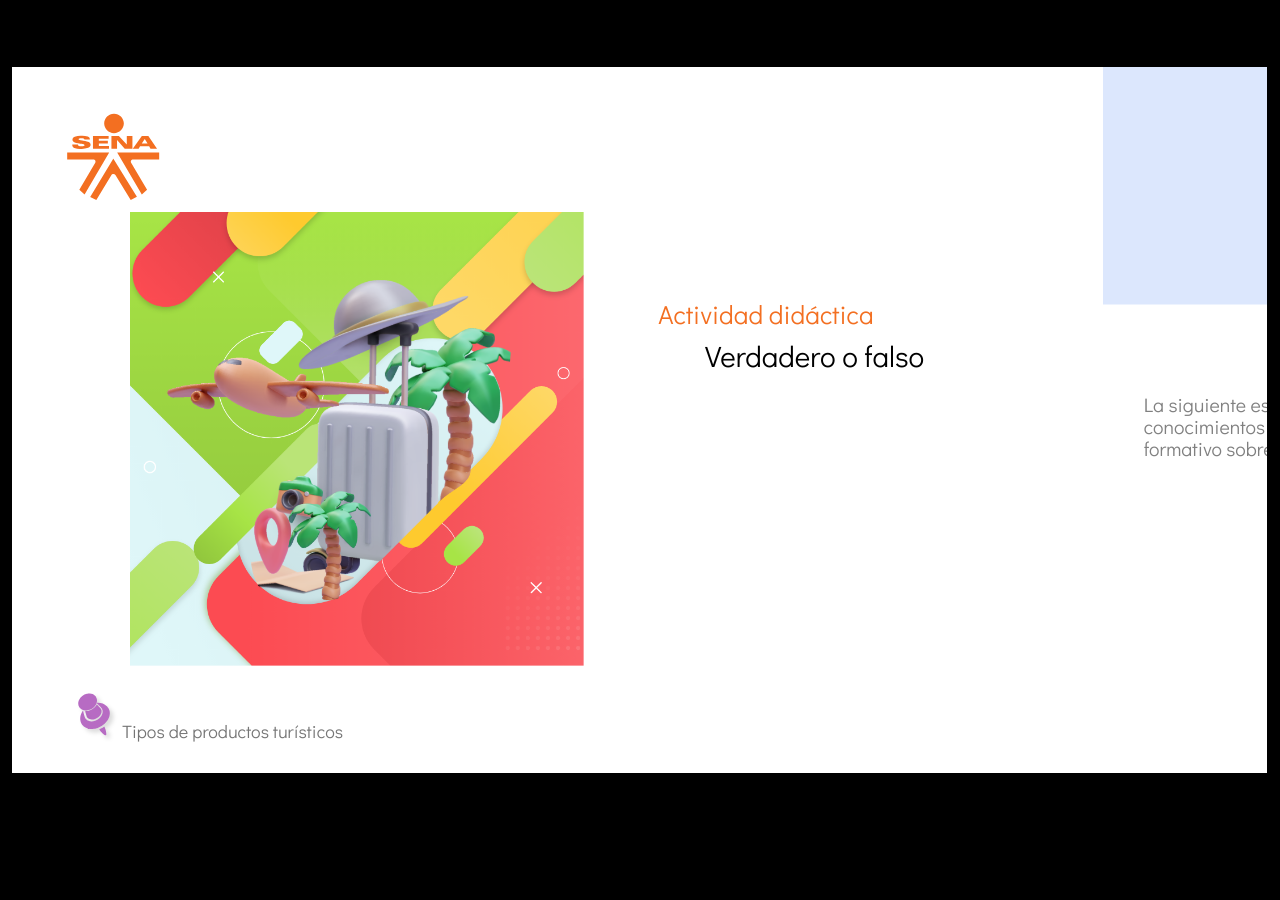
==== actividades/index.html @ f82d2ba2 "new dist" ====
﻿<!doctype html>
<html lang="es">
<head>
  <meta charset="utf-8">
  <!-- Creado con Storyline 360 - http://www.articulate.com  -->
  <!-- version: 3.68.28887.0 -->
  <title>CF 9- 124103Actividad_did&#225;cticacf0f-v</title>
  <meta http-equiv="x-ua-compatible" content="IE=edge"/>
  <meta name="viewport" content="width=device-width,initial-scale=1,user-scalable=no,shrink-to-fit=no,minimal-ui"/>
  <meta name="apple-mobile-web-app-capable" content="yes"/>
  <style>
    html, body { height: 100%; padding: 0; margin: 0 }
    #app { height: 100%; width: 100%; }
  </style>

  <script>
    window.DS = {};
    window.globals = {
      DATA_PATH_BASE: '',
      HAS_FRAME: true,
      HAS_SLIDE: true,

      lmsPresent: false,
      tinCanPresent: false,
      cmi5Present: false,
      aoSupport: false,
      scale: 'show all',
      captureRc: false,
      browserSize: 'optimal',
      bgColor: '#000000',
      features: 'AccessibleVideo,FullScreenToggle,InsertSvgPicture,LayerPresentAsDialog,MultipleQuizTracking,QuestionCorrectVariable,UpdatedThemeEditor',
      themeName: 'classic',
      preloaderColor: '#FFFFFF',
      suppressAnalytics: false,
      productChannel: 'stable',
      publishSource: 'storyline',
      aid: 'aid|4e7b806c-d595-4a58-ba69-3a0a437a7a04',
      cid: '960eca5b-e5ec-45e3-bd1f-c6a4bf9b0b20',
      playerVersion: '3.68.28887.0',
      publishTimestamp: '2022-11-04T20:38:39.5201446Z',
      maxIosVideoElements: 10,
      connectionSettings: { },

      
      parseParams: function(qs) {
        if (window.globals.parsedParams != null) {
          return window.globals.parsedParams;
        }
        qs = (qs || window.location.search.substr(1)).split('+').join(' ');
        var params = {},
            tokens,
            re = /[?&]?([^=]+)=([^&]*)/g;

        while (tokens = re.exec(qs)) {
          params[decodeURIComponent(tokens[1]).trim()] =
            decodeURIComponent(tokens[2]).trim();
        }
        window.globals.parsedParams = params;
        return params;
      }

    };
  </script>
  <script>
    var isIe11 = ('ActiveXObject' in window || window.MSBlobBuilder != null)
      && window.msCrypto != null && !window.ActiveXObject;
    if (isIe11) {
      window.globals.unsupportedBrowser = true;
      document.write(atob('[base64]'));
    }
  </script>
  
  <script>window.THREE = { };</script>
  
</head>
<body style="background: #000000" class="cs-HTML theme-classic">
  <!-- 360 -->
  <script>!function(e){var i=/iPhone/i,o=/iPod/i,n=/iPad/i,t=/(?=.*\bAndroid\b)(?=.*\bMobile\b)/i,d=/Android/i,s=/(?=.*\bAndroid\b)(?=.*\bSD4930UR\b)/i,b=/(?=.*\bAndroid\b)(?=.*\b(?:KFOT|KFTT|KFJWI|KFJWA|KFSOWI|KFTHWI|KFTHWA|KFAPWI|KFAPWA|KFARWI|KFASWI|KFSAWI|KFSAWA)\b)/i,r=/IEMobile/i,h=/(?=.*\bWindows\b)(?=.*\bARM\b)/i,a=/BlackBerry/i,l=/BB10/i,p=/Opera Mini/i,f=/(CriOS|Chrome)(?=.*\bMobile\b)/i,u=/(?=.*\bFirefox\b)(?=.*\bMobile\b)/i,c=new RegExp("(?:Nexus 7|BNTV250|Kindle Fire|Silk|GT-P1000)","i"),w=function(e,i){return e.test(i)},A=function(e){var A=e||navigator.userAgent,v=A.split("[FBAN");if(void 0!==v[1]&&(A=v[0]),this.apple={phone:w(i,A),ipod:w(o,A),tablet:!w(i,A)&&w(n,A),device:w(i,A)||w(o,A)||w(n,A)},this.amazon={phone:w(s,A),tablet:!w(s,A)&&w(b,A),device:w(s,A)||w(b,A)},this.android={phone:w(s,A)||w(t,A),tablet:!w(s,A)&&!w(t,A)&&(w(b,A)||w(d,A)),device:w(s,A)||w(b,A)||w(t,A)||w(d,A)},this.windows={phone:w(r,A),tablet:w(h,A),device:w(r,A)||w(h,A)},this.other={blackberry:w(a,A),blackberry10:w(l,A),opera:w(p,A),firefox:w(u,A),chrome:w(f,A),device:w(a,A)||w(l,A)||w(p,A)||w(u,A)||w(f,A)},this.seven_inch=w(c,A),this.any=this.apple.device||this.android.device||this.windows.device||this.other.device||this.seven_inch,this.phone=this.apple.phone||this.android.phone||this.windows.phone,this.tablet=this.apple.tablet||this.android.tablet||this.windows.tablet,"undefined"==typeof window)return this},v=function(){var e=new A;return e.Class=A,e};"undefined"!=typeof module&&module.exports&&"undefined"==typeof window?module.exports=A:"undefined"!=typeof module&&module.exports&&"undefined"!=typeof window?module.exports=v():"function"==typeof define&&define.amd?define("isMobile",[],e.isMobile=v()):e.isMobile=v()}(this);
    window.isMobile.apple.tablet = window.isMobile.apple.tablet ||
      (navigator.platform === 'MacIntel' && navigator.maxTouchPoints > 1);
    window.isMobile.apple.device = window.isMobile.apple.device || window.isMobile.apple.tablet;
    window.isMobile.tablet = window.isMobile.tablet || window.isMobile.apple.tablet;
    window.isMobile.any = window.isMobile.any || window.isMobile.apple.tablet;
  </script>

  <div id="focus-sink" tabindex="-1"></div>

  <div id="preso"></div>
  <script>
    (function() {

      var classTypes = [ 'desktop', 'mobile', 'phone', 'tablet' ];

      var addDeviceClasses = function(prefix, testObj) {
        var curr, i;
        for (i = 0; i < classTypes.length; i++) {
          curr = classTypes[i];
          if (testObj[curr]) {
            document.body.classList.add(prefix + curr);
          }
        }
      };

      var params = window.globals.parseParams(),
          isDevicePreview = params.devicepreview === '1',
          isPhoneOverride = params.deviceType === 'phone' || (isDevicePreview && params.phone == '1'),
          isTabletOverride = (params.deviceType === 'tablet' || isDevicePreview) && !isPhoneOverride,
          isMobileOverride = isPhoneOverride || isTabletOverride;

      var deviceView = {
        desktop: !window.isMobile.any && !isMobileOverride,
        mobile: window.isMobile.any || isMobileOverride,
        phone: isPhoneOverride || (window.isMobile.phone && !isTabletOverride),
        tablet: isTabletOverride || window.isMobile.tablet
      };

      window.globals.deviceView = deviceView;
      window.isMobile.desktop = !window.isMobile.any;
      window.isMobile.mobile = window.isMobile.any;

      addDeviceClasses('view-', deviceView);

    })();
  </script>
  
  <script src='story_content/user.js' type=text/javascript></script>
  <div class="slide-loader"></div>

  <script>
    if (window.globals.deviceView.isMobile) { var doc = document, loader = doc.body.querySelector('.slide-loader'); [ 1, 2, 3 ].forEach(function(n) { var d = doc.createElement('div'); d.style.backgroundColor = window.globals.preloaderColor; d.classList.add('mobile-loader-dot'); d.classList.add('dot' + n); loader.appendChild(d); }); }
  </script>

  <div class="mobile-load-title-overlay" style="display: none">
    <div class="mobile-load-title">CF 9- 124103Actividad_did&#225;cticacf0f-v</div>
  </div>

  <div class="mobile-chrome-warning"></div>

  
<style>
  .warn-connection-dialog {
    display: none;
    background: transparent;
    pointer-events: none;
    position: fixed;
    left: 0;
    top: 0;
    width: 100%;
    height: 100%;
    z-index: 999;
  }

  .warn-connection-content {
    border-radius: 4px;
    background: white;
    border: 1px solid #E7E7E7;
    color: #333333;
    box-shadow: 0 2px 4px rgba(0, 0, 0, 0.25);
    transition: all 150ms ease-out;
    position: absolute;
    white-space: nowrap;
  }

  .view-phone.is-landscape .warn-connection-content {
    left: 23px;
    bottom: 23px;
  }

  .view-tablet.is-landscape .warn-connection-content {
    left: 50%;
    top: 20px;
    transform: translateX(-50%);
  }

  .is-portrait .warn-connection-content {
    transform: translate(-50%, calc(-100% - 15px));
  }

  .warn-connection-content p {
    display: inline-block;
    margin: 0 8px 0 0;
    line-height: 33px;
    font-size: 11px;
  }

  .warn-connection-content svg {
    position: relative;
    vertical-align: middle;
    margin: 0 2px 2px 8px;
  }

  .view-desktop .warn-connection-content {
    left: 1.5em;
    bottom: 1.5em;
  }

  .view-desktop .warn-connection-content p {
    font-size: 1.1em;
  }

  .is-offline .warn-connection-dialog {
    display: block;
  }

  .is-offline .cs-panel * {
    pointer-events: none !important;
  }

  .is-offline .cs-panel {
    pointer-events: all !important;
  }

  .is-offline #nav-controls * {
    pointer-events: none !important;
  }

  .is-offline #nav-controls {
    pointer-events: all !important;
  }
</style>

<div class="warn-connection-dialog">
  <div class="warn-connection-content">
    <svg width="17" height="15" viewBox="0 0 17 15" xmlns="http://www.w3.org/2000/svg">
      <path fill="#8F0000" stroke="white" d="M16.07,12.98 L15.88,12.23 L9.51,1.21 C8.97,0.26,7.6,0.26,7.06,1.21 L0.69,12.23 C0.15,13.16,0.81,14.36,1.91,14.36 H14.65 C15.47,14.36,16.05,13.7,16.07,12.98 Z"/>
      <path fill="white" stroke="white" d="M8.58,5.5 C8.35,5.28,8.5,5.35,8.21,5.32 C8.09,5.35,7.97,5.49,7.96,5.67 C7.97,5.79,7.98,5.92,7.98,6.04 L7.98,6.04 C7.99,6.17,8,6.31,8.01,6.43 L8.01,6.44 C8.03,6.92,8.06,7.41,8.09,7.9 L8.09,7.9 C8.12,8.39,8.14,8.88,8.17,9.37 C8.17,9.39,8.18,9.42,8.2,9.44 C8.23,9.46,8.25,9.47,8.28,9.47 C8.31,9.47,8.34,9.46,8.35,9.44 C8.37,9.43,8.38,9.4,8.39,9.35 L8.39,9.34 C8.39,9.24,8.4,9.15,8.4,9.05 L8.4,9.05 C8.41,8.96,8.41,8.86,8.42,8.75 C8.43,8.44,8.45,8.12,8.47,7.81 L8.47,7.81 C8.49,7.49,8.51,7.18,8.53,6.87 C8.55,6.46,8.56,6.05,8.59,5.64 L8.6,5.62 C8.6,5.57,8.59,5.53,8.58,5.5 L8.21,5.32 Z"/>
      <circle fill="white" stroke="white" cx="8.3" cy="11.35" r="0.3"/>
    </svg>
    <p>You are offline. Trying to reconnect...</p>
  </div>
</div>

<script>
  (function() {
    window.DS.connection = {
      warningShown: false,
      assets: {},
      loadingAssetGroup: false,
      retryDelay: 500
    };

    // @TODO this is POC code and can be cleaned up a bit more if we move forward
    // with the feature



    // The `window.globals.features` variable must be set in `webpack.dev.config` when testing locally - it is not enough
    // to have it in the data - but it must be set there as well.
    var useConnectionMessages = window.AbortController != null &&
      window.location.protocol != 'file:' &&
      window.globals.features.indexOf('ConnectionMessages') != -1;

    window.DS.connection.useConnectionMessages = useConnectionMessages

    var assetCount = 0;
    var checkLoadedId;
    var connectionSettings = window.globals.connectionSettings;

    if (useConnectionMessages && connectionSettings != null) {
      var contentEl = document.querySelector('.warn-connection-content');
      var messageEl = contentEl.querySelector('p')

      if (connectionSettings.useDarkTheme) {
        contentEl.style.borderColor = '#BABBBA';
        contentEl.style.backgroundColor = '#282828';
        contentEl.style.color = '#FFFFFF';
      }

      if (connectionSettings.message != null) {
        messageEl.textContent = window.decodeURIComponent(connectionSettings.message);
      }
    }

    function checkAssetsReady() {
      for (var i in DS.connection.assets) {
        if (!DS.connection.assets[i].success) {
          return false;
        }
      }
      return true;
    }

    function stopAssetGroup() {
      if (!useConnectionMessages) { return; }

      assetCount = 0;

      DS.connection.oldAssetGroup = DS.connection.assets;
      DS.connection.assets = {};
      DS.connection.loadingAssetGroup = false;
      clearInterval(checkLoadedId);
    }

    function startAssetGroup() {
      if (!useConnectionMessages) { return; }
      var ticks = 0;
      clearInterval(checkLoadedId);
      checkLoadedId = setInterval(function() {
        var loaded = 0;
        if (assetCount === 0 && loaded === 0) {
          clearInterval(checkLoadedId);
          return;
        }

        for (var i in DS.connection.assets) {
          if (DS.connection.assets[i].success) {
            loaded++;
          }
        }

        if (assetCount === loaded && checkAssetsReady()) {
          for (var i in DS.connection.assets) {
            if (DS.connection.assets[i].action) {
              DS.connection.assets[i].action();
            }
          }
          hideWarning();
          stopAssetGroup();
        }
      }, 100)
    }

    function requiredAsset(url, action, retry, type) {
      if (!useConnectionMessages) { return; }
      if (DS.connection.assets[url]) { return; }

      DS.connection.assets[url] = {
        success: false, action: action, retry: retry, type: type
      };
      assetCount = Object.keys(DS.connection.assets).length;
      if (!DS.connection.loadingAssetGroup) {
        startAssetGroup();
      }
      DS.connection.loadingAssetGroup = true;
    }

    function assetLoaded(url) {
      if (!useConnectionMessages) { return; }
      if (DS.connection.assets[url]) {
        DS.connection.assets[url].success = true;
      }
    }

    function assetFailed(url) {
      if (!useConnectionMessages) { return; }
      if (!DS.connection.assets[url]) {
        if (/\.js$/.test(url)) {
          setTimeout(function() {
            if (DS.connection.lastSlideLoaded != null) {
              DS.connection.lastSlideLoaded();
            }
          }, DS.connection.retryDelay);
        }
        return;
      }
      if (!DS.connection.warningShown) { showWarning(); }
      if (DS.connection.assets[url].retry) {
        setTimeout(function() {
          if (!DS.connection.assets[url].success) {
            DS.connection.assets[url].retry()
          }
        }, DS.connection.retryDelay);
      }
    }

    function hideWarning() {
      document.body.classList.remove('is-offline');
      DS.connection.warningShown = false;
    }
    DS.connection.hideWarning = hideWarning

    function showWarning(btn) {
      document.body.classList.add('is-offline')
      DS.connection.warningShown = true;
      updateWarningPosition();
    }

    function updateWarningPosition() {
      if (!DS.connection.warningShown) {
        return;
      }

      var isPortrait = document.body.classList.contains('is-portrait');
      var warningEl = document.querySelector('.warn-connection-content');

      if (isPortrait) {
        var slide = document.querySelector('.primary-slide');
        var slideRect = slide.getBoundingClientRect();

        warningEl.style.top = `${slideRect.top}px`
        warningEl.style.left = `${slideRect.left + slideRect.width / 2}px`
      } else {
        warningEl.style.top = null;
        warningEl.style.left = null;
      }

      window.requestAnimationFrame(updateWarningPosition);
    }

    // these will all be noops if the feature flag isn't set in
    // the data and `window.globals.features`
    DS.connection.requiredAsset = requiredAsset;
    DS.connection.assetLoaded = assetLoaded;
    DS.connection.assetFailed = assetFailed;
    DS.connection.stopAssetGroup = stopAssetGroup;
    DS.connection.startAssetGroup = startAssetGroup;
  })();
</script>


  <script>
    
    if (window.autoSpider && window.vInterfaceObject) {
      document.querySelector('.mobile-load-title-overlay').style.display = 'none';
    }
  </script>

  

  <link rel="stylesheet" href="html5/data/css/output.min.css" data-noprefix/>
</body>
<script src="html5/lib/scripts/bootstrapper.min.js"></script>
</html>
---- actividades/html5/data/css/output.min.css ----
@font-face {
  font-family: 'Open SansBold CharsBold3C299A39';
  src: url('[data-uri]');
  font-style: normal;
  font-weight: normal;
}
@font-face {
  font-family: 'Open Sans Charset1_ 5dh14B911F4';
  src: url('[data-uri]');
  font-style: normal;
  font-weight: normal;
}
@font-face {
  font-family: 'Didact Gothic Charset1_D2A986DF';
  src: url('[data-uri]');
  font-style: normal;
  font-weight: normal;
}
@font-face {
  font-family: 'Didact GothicBold CBoldA212453B';
  src: url('[data-uri]');
  font-style: normal;
  font-weight: normal;
}
@font-face {
  font-family: 'Didact Gothic Charset0_9B944016';
  src: url('[data-uri]');
  font-style: normal;
  font-weight: normal;
}
@font-face {
  font-family: 'Didact GothicBold CBoldC69CEF59';
  src: url('[data-uri]');
  font-style: normal;
  font-weight: normal;
}
.cs-HTML {
  background: rgba(0, 0, 0, 1);
}
.cs-npnxnanbnsnfns00000000001 .cs-infopanel  {
  box-shadow: 0 1px 0 rgba(0, 0, 0, 1);
  background: rgba(255, 255, 255, 1);
}
.cs-npnxnanbnsnfns00000000001 .cs-infopanel .cs-link {
  color: rgba(124, 34, 128, 1);
}
.cs-npnxnanbnsnfns00000000001 .cs-infopanel .cs-link:hover {
  color: rgba(0, 0, 238, 1);
}
.cs-npnxnanbnsnfns00000000001 .cs-infopanel .cs-name {
  color: rgba(68, 68, 68, 1);
}
.cs-npnxnanbnsnfns00000000001 .cs-infopanel .cs-title {
  color: rgba(153, 153, 153, 1);
}
.cs-npnxnanbnsnfns00000000001 .cs-infopanelpopup  {
  box-shadow: 0 1px 0 rgba(0, 0, 0, 1);
  background: linear-gradient(180deg, rgba(29, 29, 29, 1) 0%, rgba(11, 11, 11, 1) 100%);
}
.cs-npnxnanbnsnfns00000000001 .cs-infopanelpopup .cs-link {
  color: rgba(255, 255, 255, 1);
}
.cs-npnxnanbnsnfns00000000001 .cs-infopanelpopup .cs-link:hover {
  color: rgba(117, 117, 117, 1);
}
.cs-npnxnanbnsnfns00000000001 .cs-infopanelpopup .cs-name {
  color: rgba(114, 114, 114, 1);
}
.cs-npnxnanbnsnfns00000000001 .cs-infopanelpopup .cs-bio {
  color: rgba(255, 255, 255, 1);
}
.cs-npnxnanbnsnfns00000000001 .cs-timer  {
  color: rgba(255, 255, 255, 1);
}
.cs-npnxnanbnsnfns00000000001 .cs-duration stop:first-child {
  stop-color: rgba(0, 215, 255, 1);
}
.cs-npnxnanbnsnfns00000000001 .cs-duration stop:last-child {
  stop-color: rgba(0, 171, 255, 1);
}
.cs-npnxnanbnsnfns00000000001 .cs-elapsed stop:first-child {
  stop-color: rgba(254, 227, 71, 1);
}
.cs-npnxnanbnsnfns00000000001 .cs-elapsed stop:last-child {
  stop-color: rgba(252, 204, 42, 1);
}
.cs-npnxnanbnsnfns00000000001 .cs-timer .cs-pie .cs-innerstroke {
  stroke: rgba(255, 255, 255, 1);
}
.cs-npnxnanbnsnfns00000000001 .cs-timer .cs-pie .cs-innerborder {
  stroke: rgba(204, 204, 204, 1);
}
.cs-npnxnanbnsnfns00000000001 .cs-window  {
  box-shadow: 0 8px 5px rgba(0, 0, 0, 0.2);
  border-color: rgba(29, 29, 29, 1);
  background: rgba(42, 42, 42, 1);
  color: rgba(255, 255, 255, 1);
}
.cs-npnxnanbnsnfns00000000001 .cs-window .cs-diva {
  border-color: rgba(49, 49, 49, 1);
}
.cs-npnxnanbnsnfns00000000001 .cs-window .cs-divb {
  border-color: rgba(14, 14, 14, 1);
}
.cs-npnxnanbnsnfns00000000001 .cs-editor .cs-editor-slide {
  color: rgba(255, 255, 255, 1);
}
.cs-npnxnanbnsnfns00000000001 .cs-editor .cs-editor-html {
  color: rgba(255, 255, 255, 1);
}
.cs-npnxnanbnsnfns00000000001 .cs-editor .cs-editor-button {
  text-shadow: 0 1px 0 rgba(0, 0, 0, 1);
  color: rgba(255, 255, 255, 1);
  border-color: rgba(3, 3, 3, 1);
  background: linear-gradient(180deg, rgba(51, 51, 51, 1) 0%, rgba(20, 20, 20, 1) 100%);
}
.cs-npnxnanbnsnfns00000000001 .cs-editor .cs-editor-button:hover {
  background: linear-gradient(180deg, rgba(58, 58, 58, 1) 0%, rgba(12, 12, 12, 1) 100%);
}
.cs-npnxnanbnsnfns00000000001 .cs-editor .cs-editor-button:active {
  background: linear-gradient(180deg, rgba(20, 20, 20, 1) 0%, rgba(50, 50, 50, 1) 100%);
}
.cs-npnxnanbnsnfns00000000001 .cs-listitem  {
  color: rgba(255, 255, 255, 1);
  border-color: rgba(52, 52, 52, 1);
}
.cs-npnxnanbnsnfns00000000001 .cs-listitem.cs-viewed {
  color: rgba(135, 135, 135, 1);
}
.cs-npnxnanbnsnfns00000000001 .cs-listitem.cs-selected {
  color: rgba(255, 255, 255, 1);
  background: rgba(63, 63, 63, 1);
}
.cs-npnxnanbnsnfns00000000001 .cs-listitem.cs-selected:hover {
  background: rgba(63, 63, 63, 1);
}
.cs-npnxnanbnsnfns00000000001 .cs-listitem.cs-selected.hover {
  background: rgba(63, 63, 63, 1);
}
.cs-npnxnanbnsnfns00000000001 .cs-listitem.cs-selected:focus {
  background: rgba(63, 63, 63, 1);
}
.cs-npnxnanbnsnfns00000000001 .cs-listitem .cs-icon-carrot {
  fill: rgba(255, 255, 255, 1);
}
.cs-npnxnanbnsnfns00000000001 .cs-listitem .cs-icon-carrot .cs-shadow {
  fill: rgba(0, 0, 0, 1);
}
.cs-npnxnanbnsnfns00000000001 .cs-listitem:hover {
  background: rgba(49, 49, 49, 1);
}
.cs-npnxnanbnsnfns00000000001 .cs-listitem.hover {
  background: rgba(49, 49, 49, 1);
}
.cs-npnxnanbnsnfns00000000001 .cs-listitem:focus {
  background: rgba(49, 49, 49, 1);
}
.cs-npnxnanbnsnfns00000000001 .cs-glossary  {
  color: rgba(255, 255, 255, 1);
}
.cs-npnxnanbnsnfns00000000001 .cs-glossary .cs-scrolling-panel {
  background: rgba(51, 51, 51, 1);
}
.cs-npnxnanbnsnfns00000000001 .cs-glossary .cs-term.cs-selected .cs-choice-list-trigger {
  color: rgba(255, 255, 255, 1);
  background: rgba(63, 63, 63, 1);
}
.cs-npnxnanbnsnfns00000000001 .cs-glossary .cs-term.cs-selected .cs-choice-list-trigger:focus {
  color: rgba(255, 255, 255, 1);
  background: rgba(63, 63, 63, 1);
}
.cs-npnxnanbnsnfns00000000001 .cs-glossary .cs-term:hover .cs-choice-list-trigger {
  background: rgba(28, 28, 28, 1);
}
.cs-npnxnanbnsnfns00000000001 .cs-glossary .cs-term.hover .cs-choice-list-trigger {
  background: rgba(28, 28, 28, 1);
}
.cs-npnxnanbnsnfns00000000001 .cs-glossary .cs-term .cs-choice-list-trigger:focus {
  background: rgba(28, 28, 28, 1);
}
.cs-npnxnanbnsnfns00000000001 .cs-glossary .cs-diva {
  border-color: rgba(61, 61, 61, 1);
}
.cs-npnxnanbnsnfns00000000001 .cs-glossary .cs-divb {
  border-color: rgba(32, 32, 32, 1);
}
.cs-npnxnanbnsnfns00000000001 .cs-glossary .cs-divc {
  border-color: rgba(61, 61, 61, 1);
}
.cs-npnxnanbnsnfns00000000001 .cs-glossary .cs-heading {
  color: rgba(255, 255, 255, 1);
}
.cs-npnxnanbnsnfns00000000001 .cs-resource .cs-separator {
  border-color: rgba(44, 44, 44, 1);
}
.cs-npnxnanbnsnfns00000000001 .cs-outline  {
  color: rgba(255, 255, 255, 1);
}
.cs-npnxnanbnsnfns00000000001 .cs-outline .cs-diva {
  border-color: rgba(28, 28, 28, 1);
}
.cs-npnxnanbnsnfns00000000001 .cs-outline .cs-divb {
  border-color: rgba(54, 54, 54, 1);
}
.cs-npnxnanbnsnfns00000000001 .cs-outline .cs-divc {
  border-color: rgba(52, 52, 52, 1);
}
.cs-npnxnanbnsnfns00000000001 .cs-outline .cs-search-filter:hover {
  color: rgba(117, 117, 117, 1);
}
.cs-npnxnanbnsnfns00000000001 .cs-outline .cs-search-filter.hover {
  color: rgba(117, 117, 117, 1);
}
.cs-npnxnanbnsnfns00000000001 .cs-transcript  {
  color: rgba(255, 255, 255, 1);
}
.cs-npnxnanbnsnfns00000000001 .cs-transcript .cs-div {
  border-color: rgba(44, 44, 44, 1);
}
.cs-npnxnanbnsnfns00000000001 .cs-tabs:not(.topmenu-item) {
  color: rgba(114, 114, 114, 1);
}
.cs-npnxnanbnsnfns00000000001 .cs-tabs .cs-inner-button:not(.topmenu-item) {
  text-shadow: 0 1px 0 rgba(0, 0, 0, 1);
}
.cs-npnxnanbnsnfns00000000001 .cs-tabs:hover:not(.topmenu-item) {
  color: rgba(82, 84, 84, 1);
}
.cs-npnxnanbnsnfns00000000001 .cs-tabs.cs-selected {
  background: rgba(36, 36, 36, 1);
  color: rgba(255, 255, 255, 1);
}
.cs-npnxnanbnsnfns00000000001 .cs-seekcontrol  {
  background: linear-gradient(180deg, rgba(51, 51, 51, 1) 0%, rgba(20, 20, 20, 1) 100%);
  border-color: rgba(3, 3, 3, 1);
}
.cs-npnxnanbnsnfns00000000001 .cs-seekcontrol .cs-button:hover .cs-icon {
  fill: rgba(255, 255, 255, 1);
}
.cs-npnxnanbnsnfns00000000001 .cs-seekcontrol .cs-button.hover .cs-icon {
  fill: rgba(255, 255, 255, 1);
}
.cs-npnxnanbnsnfns00000000001 .cs-seekcontrol .cs-button .cs-icon-shadow {
  fill: rgba(0, 0, 0, 1);
}
.cs-npnxnanbnsnfns00000000001 .cs-seekcontrol .cs-button .cs-icon {
  fill: rgba(255, 255, 255, 1);
}
.cs-npnxnanbnsnfns00000000001 .cs-seekcontrol .cs-seek .cs-fill {
  background: rgba(255, 255, 255, 1);
}
.cs-npnxnanbnsnfns00000000001 .cs-seekcontrol .cs-seek {
  background: rgba(34, 34, 34, 1);
  border-color: rgba(26, 26, 26, 1);
}
.cs-npnxnanbnsnfns00000000001 .cs-searchinput .cs-input {
  color: rgba(45, 45, 45, 1);
  border-color: rgba(32, 32, 32, 1);
  background: rgba(255, 255, 255, 1);
}
.cs-npnxnanbnsnfns00000000001 .cs-searchinput .cs-input:focus {
  color: rgba(45, 45, 45, 1);
  background: rgba(255, 255, 255, 1);
}
.cs-npnxnanbnsnfns00000000001 .cs-searchinput .cs-input:hover {
  box-shadow: inset 0 0 1px 0 rgba(235, 148, 113, 0);
}
.cs-npnxnanbnsnfns00000000001 .cs-searchinput .cs-input.hover {
  box-shadow: inset 0 0 1px 0 rgba(235, 148, 113, 0);
}
.cs-npnxnanbnsnfns00000000001 .cs-searchinput .cs-button .cs-icon {
  fill: rgba(255, 255, 255, 1);
}
.cs-npnxnanbnsnfns00000000001 .cs-searchinput .cs-button:hover {
  fill: linear-gradient(180deg, rgba(58, 58, 58, 1) 0%, rgba(12, 12, 12, 1) 100%);
}
.cs-npnxnanbnsnfns00000000001 .cs-searchinput .cs-button.hover {
  fill: linear-gradient(180deg, rgba(58, 58, 58, 1) 0%, rgba(12, 12, 12, 1) 100%);
}
.cs-npnxnanbnsnfns00000000001 .cs-menu  {
  box-shadow: 0 1px 0 rgba(14, 14, 14, 1);
  background: rgba(36, 36, 36, 1);
}
.cs-npnxnanbnsnfns00000000001 .cs-topmenu-item.active .cs-tab {
  background: rgba(36, 36, 36, 1);
}
.cs-npnxnanbnsnfns00000000001 .cs-logo  {
  box-shadow: 0 1px 0 rgba(0, 0, 0, 1);
  background: rgba(255, 255, 255, 1);
}
.cs-npnxnanbnsnfns00000000001 .cs-checkbox  {
  color: rgba(255, 255, 255, 1);
}
.cs-npnxnanbnsnfns00000000001 .cs-checkbox:hover {
  border-color: rgba(156, 156, 156, 1);
}
.cs-npnxnanbnsnfns00000000001 .cs-checkbox.hover {
  border-color: rgba(156, 156, 156, 1);
}
.cs-npnxnanbnsnfns00000000001 .cs-checkbox .cs-box {
  color: rgba(255, 255, 255, 1);
  border-color: rgba(22, 22, 22, 1);
}
.cs-npnxnanbnsnfns00000000001 .cs-checkbox .cs-box:checked::after {
  color: rgba(43, 196, 0, 1);
}
.cs-npnxnanbnsnfns00000000001 .cs-checkbox .cs-box.checked.after {
  color: rgba(43, 196, 0, 1);
}
.cs-npnxnanbnsnfns00000000001 .cs-button  {
  text-shadow: 0 1px 0 rgba(0, 0, 0, 0);
  color: rgba(255, 255, 255, 1);
  border-color: rgba(3, 3, 3, 1);
  background: linear-gradient(180deg, rgba(243, 111, 33, 1) 0%, rgba(243, 111, 33, 1) 100%);
  box-shadow: 0 1px 0 rgba(37, 37, 37, 1);
}
.cs-npnxnanbnsnfns00000000001 .cs-button .cs-icon {
  fill: rgba(255, 255, 255, 1);
}
.cs-npnxnanbnsnfns00000000001 .cs-button .cs-icon-shadow {
  fill: rgba(0, 0, 0, 0);
}
.cs-npnxnanbnsnfns00000000001 .cs-button:hover {
  background: linear-gradient(180deg, rgba(253, 188, 46, 1) 0%, rgba(255, 192, 0, 1) 100%);
}
.cs-npnxnanbnsnfns00000000001 .cs-button.hover {
  background: linear-gradient(180deg, rgba(253, 188, 46, 1) 0%, rgba(255, 192, 0, 1) 100%);
}
.cs-npnxnanbnsnfns00000000001 .cs-button:active {
  background: linear-gradient(180deg, rgba(20, 20, 20, 1) 0%, rgba(50, 50, 50, 1) 100%);
}
.cs-npnxnanbnsnfns00000000001 .cs-button.cs-disabled:hover {
  background: linear-gradient(180deg, rgba(243, 111, 33, 1) 0%, rgba(243, 111, 33, 1) 100%);
}
.cs-npnxnanbnsnfns00000000001 .cs-button.cs-disabled.hover {
  background: linear-gradient(180deg, rgba(243, 111, 33, 1) 0%, rgba(243, 111, 33, 1) 100%);
}
.cs-npnxnanbnsnfns00000000001 .cs-button.cs-disabled:active {
  background: linear-gradient(180deg, rgba(243, 111, 33, 1) 0%, rgba(243, 111, 33, 1) 100%);
}
.cs-npnxnanbnsnfns00000000001 .cs-button.cs-volume:hover {
  background: linear-gradient(180deg, rgba(243, 111, 33, 1) 0%, rgba(243, 111, 33, 1) 100%);
}
.cs-npnxnanbnsnfns00000000001 .cs-button.cs-volume.hover {
  background: linear-gradient(180deg, rgba(243, 111, 33, 1) 0%, rgba(243, 111, 33, 1) 100%);
}
.cs-npnxnanbnsnfns00000000001 .cs-button.cs-volume:active {
  background: linear-gradient(180deg, rgba(243, 111, 33, 1) 0%, rgba(243, 111, 33, 1) 100%);
}
.cs-npnxnanbnsnfns00000000001.cs-base  {
  color: rgba(255, 255, 255, 1);
  border-color: rgba(0, 0, 0, 1);
  background: linear-gradient(180deg, rgba(0, 0, 0, 1) 0%, rgba(0, 0, 0, 1) 100%);
}
.cs-npnxnanbnsnfns00000000001.cs-base .cs-separator .cs-diva {
  background: rgba(14, 14, 14, 1);
}
.cs-npnxnanbnsnfns00000000001.cs-base .cs-separator .cs-divb {
  background: rgba(49, 49, 49, 1);
}
.cs-npnxnanbnsnfns00000000001.cs-base .cs-topmenu-item.active .cs-tab {
  border-color: rgba(14, 14, 14, 1);
}
.cs-npnxnanbnsnfns00000000001.cs-base .cs-topmenu-item.active .cs-panel {
  border-color: rgba(14, 14, 14, 1);
}
.cs-npnxnanbnsnfns00000000001.cs-base .cs-left {
  background: linear-gradient(180deg, rgba(27, 27, 27, 1) 0%, rgba(10, 10, 10, 1) 100%);
}
.cs-npnxnanbnsnfns00000000001.cs-base .cs-area-primary .cs-slide-container {
  background: linear-gradient(180deg, rgba(29, 29, 29, 1) 0%, rgba(11, 11, 11, 1) 100%);
}
.cs-npnxnanbnsnfns00000000001 .cs-volume::-moz-range-thumb {
  border-color: rgba(28, 28, 28, 1);
  box-shadow: inset 0 0 1px 0 rgba(90, 90, 90, 1);
  background: rgba(76, 76, 76, 1);
}
.cs-npnxnanbnsnfns00000000001 .cs-volume::-ms-thumb {
  border-color: rgba(28, 28, 28, 1);
  box-shadow: inset 0 0 1px 0 rgba(90, 90, 90, 1);
  background: rgba(76, 76, 76, 1);
}
.cs-npnxnanbnsnfns00000000001 .cs-volume::-webkit-slider-thumb {
  border-color: rgba(28, 28, 28, 1);
  box-shadow: inset 0 0 1px 0 rgba(90, 90, 90, 1);
  background: rgba(76, 76, 76, 1);
}
.cs-npnxnanbnsnfns00000000001 .cs-volume::-moz-range-track {
  border-color: rgba(73, 73, 73, 1);
  background: rgba(49, 49, 49, 1);
}
.cs-npnxnanbnsnfns00000000001 .cs-volume::-ms-track {
  border-color: rgba(73, 73, 73, 1);
  background: rgba(49, 49, 49, 1);
}
.cs-npnxnanbnsnfns00000000001 .cs-volume::-webkit-slider-runnable-track {
  border-color: rgba(73, 73, 73, 1);
  background: rgba(49, 49, 49, 1);
}
body.show-focus .tab-focus-box {
  border-color: rgba(255, 255, 0, 1);
}
.skipnav {
  border-color: rgba(255, 255, 0, 1);
}
.fn-npnxnanbsnfns00000000001 {
  font-family: 'Open SansD6FFC9F9';
  -webkit-font-variant-ligatures: no-common-ligatures;
  font-variant-ligatures: no-common-ligatures;
}
.fn-pxabnsnfns00000000001 {
  font-family: 'Open SansD6FFC9F9';
  -webkit-font-variant-ligatures: no-common-ligatures;
  font-variant-ligatures: no-common-ligatures;
}
.fn-npxnabnsnfns00000000001 {
  font-family: 'Open SansD6FFC9F9';
  -webkit-font-variant-ligatures: no-common-ligatures;
  font-variant-ligatures: no-common-ligatures;
}
.fn-npnxnanbnsnfns00000000001 {
  font-family: 'Open SansD6FFC9F9';
  -webkit-font-variant-ligatures: no-common-ligatures;
  font-variant-ligatures: no-common-ligatures;
}
.fn-pxabnsnfns00000000000 {
  font-family: 'Open SansD6FFC9F9';
  -webkit-font-variant-ligatures: no-common-ligatures;
  font-variant-ligatures: no-common-ligatures;
}
@font-face {
  font-family: 'Open SansD6FFC9F9';
  src: url('[data-uri]');
  font-style: normal;
  font-weight: bold;
}
@font-face {
  font-family: 'Open SansD6FFC9F9';
  src: url('[data-uri]');
  font-style: normal;
  font-weight: normal;
}
.cs-InvalidPromptSlide .cs-601UP9fpFGd-InvalidPromptSlide-btn0 {
  color: rgba(255, 255, 255, 1);
  border-color: rgba(3, 3, 3, 1);
  background: linear-gradient(180deg, rgba(51, 51, 51, 1) 0%, rgba(20, 20, 20, 1) 100%);
  text-shadow: 0 1px 0 rgba(0, 0, 0, 1);
}
.cs-InvalidPromptSlide .cs-601UP9fpFGd-InvalidPromptSlide-btn0 .cs-html {
  color: rgba(255, 255, 255, 1);
}
.cs-InvalidPromptSlide .cs-601UP9fpFGd-InvalidPromptSlide-btn0 .cs-slide {
  border-color: rgba(255, 255, 255, 1);
}
.cs-InvalidPromptSlide .cs-601UP9fpFGd-InvalidPromptSlide-btn0:hover {
  background: linear-gradient(180deg, rgba(58, 58, 58, 1) 0%, rgba(12, 12, 12, 1) 100%);
}
.cs-InvalidPromptSlide .cs-601UP9fpFGd-InvalidPromptSlide-btn0:active {
  background: linear-gradient(180deg, rgba(20, 20, 20, 1) 0%, rgba(50, 50, 50, 1) 100%);
}
.cs-PrintPromptSlide .cs-601UP9fpFGd-PrintPromptSlide-btn0 {
  color: rgba(255, 255, 255, 1);
  border-color: rgba(3, 3, 3, 1);
  background: linear-gradient(180deg, rgba(51, 51, 51, 1) 0%, rgba(20, 20, 20, 1) 100%);
  text-shadow: 0 1px 0 rgba(0, 0, 0, 1);
}
.cs-PrintPromptSlide .cs-601UP9fpFGd-PrintPromptSlide-btn0 .cs-html {
  color: rgba(255, 255, 255, 1);
}
.cs-PrintPromptSlide .cs-601UP9fpFGd-PrintPromptSlide-btn0 .cs-slide {
  border-color: rgba(255, 255, 255, 1);
}
.cs-PrintPromptSlide .cs-601UP9fpFGd-PrintPromptSlide-btn0:hover {
  background: linear-gradient(180deg, rgba(58, 58, 58, 1) 0%, rgba(12, 12, 12, 1) 100%);
}
.cs-PrintPromptSlide .cs-601UP9fpFGd-PrintPromptSlide-btn0:active {
  background: linear-gradient(180deg, rgba(20, 20, 20, 1) 0%, rgba(50, 50, 50, 1) 100%);
}
.cs-ScrollPromptSlide .cs-601UP9fpFGd-ScrollPromptSlide-btn0 {
  color: rgba(255, 255, 255, 1);
  border-color: rgba(3, 3, 3, 1);
  background: linear-gradient(180deg, rgba(51, 51, 51, 1) 0%, rgba(20, 20, 20, 1) 100%);
  text-shadow: 0 1px 0 rgba(0, 0, 0, 1);
}
.cs-ScrollPromptSlide .cs-601UP9fpFGd-ScrollPromptSlide-btn0 .cs-html {
  color: rgba(255, 255, 255, 1);
}
.cs-ScrollPromptSlide .cs-601UP9fpFGd-ScrollPromptSlide-btn0 .cs-slide {
  border-color: rgba(255, 255, 255, 1);
}
.cs-ScrollPromptSlide .cs-601UP9fpFGd-ScrollPromptSlide-btn0:hover {
  background: linear-gradient(180deg, rgba(58, 58, 58, 1) 0%, rgba(12, 12, 12, 1) 100%);
}
.cs-ScrollPromptSlide .cs-601UP9fpFGd-ScrollPromptSlide-btn0:active {
  background: linear-gradient(180deg, rgba(20, 20, 20, 1) 0%, rgba(50, 50, 50, 1) 100%);
}
.cs-ExternalInterfaceErrorSlide .cs-buttonOK {
  color: rgba(255, 255, 255, 1);
  border-color: rgba(3, 3, 3, 1);
  background: linear-gradient(180deg, rgba(51, 51, 51, 1) 0%, rgba(20, 20, 20, 1) 100%);
  text-shadow: 0 1px 0 rgba(0, 0, 0, 1);
}
.cs-ExternalInterfaceErrorSlide .cs-buttonOK .cs-html {
  color: rgba(255, 255, 255, 1);
}
.cs-ExternalInterfaceErrorSlide .cs-buttonOK .cs-slide {
  border-color: rgba(255, 255, 255, 1);
}
.cs-ExternalInterfaceErrorSlide .cs-buttonOK:hover {
  background: linear-gradient(180deg, rgba(58, 58, 58, 1) 0%, rgba(12, 12, 12, 1) 100%);
}
.cs-ExternalInterfaceErrorSlide .cs-buttonOK:active {
  background: linear-gradient(180deg, rgba(20, 20, 20, 1) 0%, rgba(50, 50, 50, 1) 100%);
}
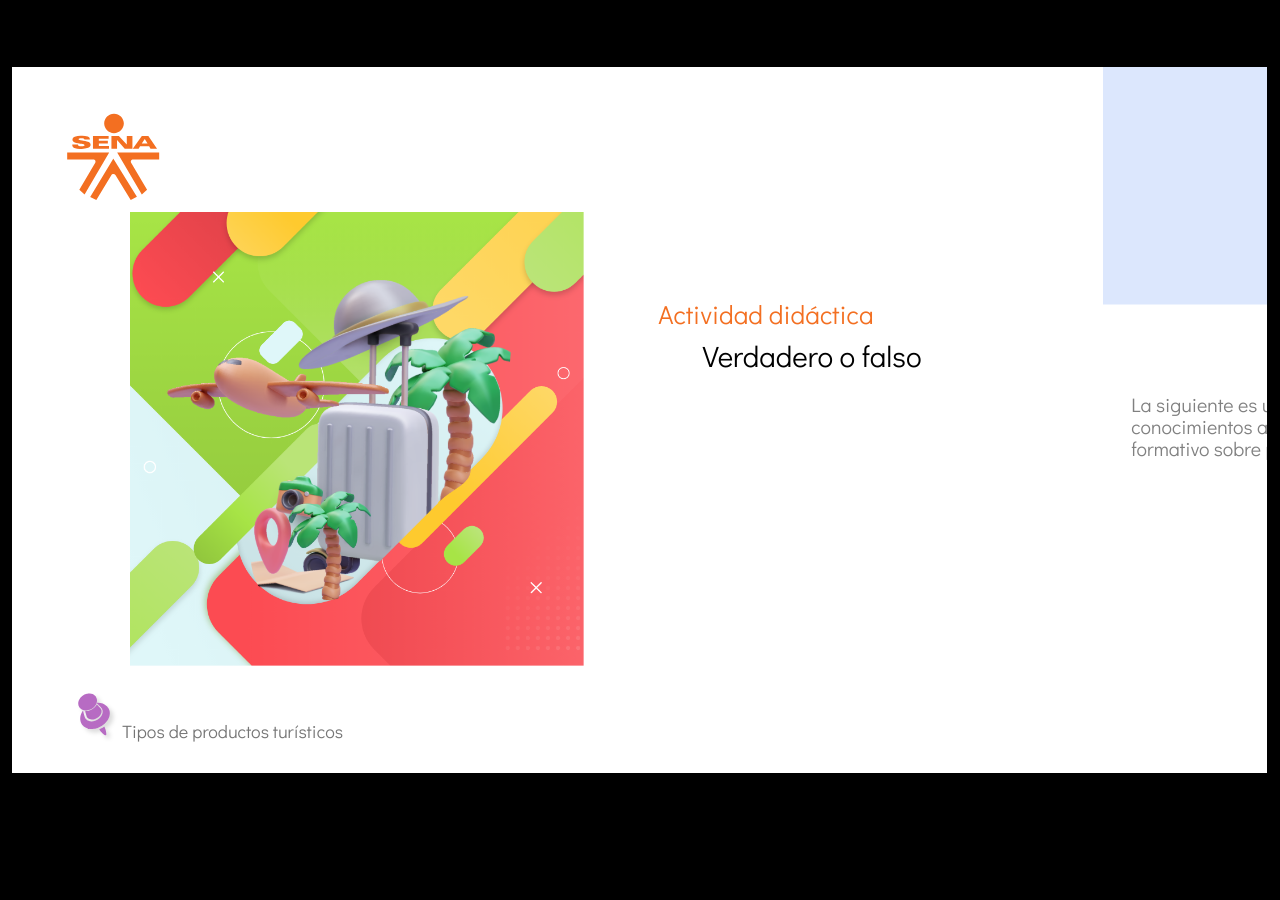
==== commit b8e1f94e: "new dist" ====
--- a/actividades/index.html
+++ b/actividades/index.html
@@ -3,7 +3,7 @@
 <head>
   <meta charset="utf-8">
   <!-- Creado con Storyline 360 - http://www.articulate.com  -->
-  <!-- version: 3.68.28887.0 -->
+  <!-- version: 3.78.30747.0 -->
   <title>CF 9- 124103Actividad_did&#225;cticacf0f-v</title>
   <meta http-equiv="x-ua-compatible" content="IE=edge"/>
   <meta name="viewport" content="width=device-width,initial-scale=1,user-scalable=no,shrink-to-fit=no,minimal-ui"/>
@@ -28,18 +28,18 @@
       captureRc: false,
       browserSize: 'optimal',
       bgColor: '#000000',
-      features: 'AccessibleVideo,FullScreenToggle,InsertSvgPicture,LayerPresentAsDialog,MultipleQuizTracking,QuestionCorrectVariable,UpdatedThemeEditor',
+      features: 'AccessibleVideo,BgAudioBlip,ConnectionMessages,DropIn1,DropIn2,DropIn3,FullScreenToggle,LayerPresentAsDialog,MultipleQuizTracking,PlayerSpeedControl,StreamingVideo,UpdatedThemeEditor,UseAudioElement,VideoSync',
       themeName: 'classic',
       preloaderColor: '#FFFFFF',
       suppressAnalytics: false,
       productChannel: 'stable',
       publishSource: 'storyline',
-      aid: 'aid|4e7b806c-d595-4a58-ba69-3a0a437a7a04',
+      aid: 'aid|bfc016bd-3aec-4b60-956a-59512e57094b',
       cid: '960eca5b-e5ec-45e3-bd1f-c6a4bf9b0b20',
-      playerVersion: '3.68.28887.0',
-      publishTimestamp: '2022-11-04T20:38:39.5201446Z',
+      playerVersion: '3.78.30747.0',
+      publishTimestamp: '2023-10-06T22:44:03.1073734Z',
       maxIosVideoElements: 10,
-      connectionSettings: { },
+      connectionSettings: { mode: 'disabled' },
 
       
       parseParams: function(qs) {
@@ -75,7 +75,7 @@
 </head>
 <body style="background: #000000" class="cs-HTML theme-classic">
   <!-- 360 -->
-  <script>!function(e){var i=/iPhone/i,o=/iPod/i,n=/iPad/i,t=/(?=.*\bAndroid\b)(?=.*\bMobile\b)/i,d=/Android/i,s=/(?=.*\bAndroid\b)(?=.*\bSD4930UR\b)/i,b=/(?=.*\bAndroid\b)(?=.*\b(?:KFOT|KFTT|KFJWI|KFJWA|KFSOWI|KFTHWI|KFTHWA|KFAPWI|KFAPWA|KFARWI|KFASWI|KFSAWI|KFSAWA)\b)/i,r=/IEMobile/i,h=/(?=.*\bWindows\b)(?=.*\bARM\b)/i,a=/BlackBerry/i,l=/BB10/i,p=/Opera Mini/i,f=/(CriOS|Chrome)(?=.*\bMobile\b)/i,u=/(?=.*\bFirefox\b)(?=.*\bMobile\b)/i,c=new RegExp("(?:Nexus 7|BNTV250|Kindle Fire|Silk|GT-P1000)","i"),w=function(e,i){return e.test(i)},A=function(e){var A=e||navigator.userAgent,v=A.split("[FBAN");if(void 0!==v[1]&&(A=v[0]),this.apple={phone:w(i,A),ipod:w(o,A),tablet:!w(i,A)&&w(n,A),device:w(i,A)||w(o,A)||w(n,A)},this.amazon={phone:w(s,A),tablet:!w(s,A)&&w(b,A),device:w(s,A)||w(b,A)},this.android={phone:w(s,A)||w(t,A),tablet:!w(s,A)&&!w(t,A)&&(w(b,A)||w(d,A)),device:w(s,A)||w(b,A)||w(t,A)||w(d,A)},this.windows={phone:w(r,A),tablet:w(h,A),device:w(r,A)||w(h,A)},this.other={blackberry:w(a,A),blackberry10:w(l,A),opera:w(p,A),firefox:w(u,A),chrome:w(f,A),device:w(a,A)||w(l,A)||w(p,A)||w(u,A)||w(f,A)},this.seven_inch=w(c,A),this.any=this.apple.device||this.android.device||this.windows.device||this.other.device||this.seven_inch,this.phone=this.apple.phone||this.android.phone||this.windows.phone,this.tablet=this.apple.tablet||this.android.tablet||this.windows.tablet,"undefined"==typeof window)return this},v=function(){var e=new A;return e.Class=A,e};"undefined"!=typeof module&&module.exports&&"undefined"==typeof window?module.exports=A:"undefined"!=typeof module&&module.exports&&"undefined"!=typeof window?module.exports=v():"function"==typeof define&&define.amd?define("isMobile",[],e.isMobile=v()):e.isMobile=v()}(this);
+  <script>!function(){var e,i=/iPhone/i,o=/iPod/i,n=/iPad/i,t=/\biOS-universal(?:.+)Mac\b/i,r=/\bAndroid(?:.+)Mobile\b/i,a=/Android/i,d=/(?:SD4930UR|\bSilk(?:.+)Mobile\b)/i,p=/Silk/i,l=/Windows Phone/i,u=/\bWindows(?:.+)ARM\b/i,b=/BlackBerry/i,s=/BB10/i,c=/Opera Mini/i,f=/\b(CriOS|Chrome)(?:.+)Mobile/i,h=/Mobile(?:.+)Firefox\b/i,v=function(e){return void 0!==e&&"MacIntel"===e.platform&&"number"==typeof e.maxTouchPoints&&e.maxTouchPoints>1&&"undefined"==typeof MSStream};e=function(e){var m={userAgent:"",platform:"",maxTouchPoints:0};e||"undefined"==typeof navigator?"string"==typeof e?m.userAgent=e:e&&e.userAgent&&(m={userAgent:e.userAgent,platform:e.platform,maxTouchPoints:e.maxTouchPoints||0}):m={userAgent:navigator.userAgent,platform:navigator.platform,maxTouchPoints:navigator.maxTouchPoints||0};var g=m.userAgent,y=g.split("[FBAN");void 0!==y[1]&&(g=y[0]),void 0!==(y=g.split("Twitter"))[1]&&(g=y[0]);var A=function(e){return function(i){return i.test(e)}}(g),w={apple:{phone:A(i)&&!A(l),ipod:A(o),tablet:!A(i)&&(A(n)||v(m))&&!A(l),universal:A(t),device:(A(i)||A(o)||A(n)||A(t)||v(m))&&!A(l)},amazon:{phone:A(d),tablet:!A(d)&&A(p),device:A(d)||A(p)},android:{phone:!A(l)&&A(d)||!A(l)&&A(r),tablet:!A(l)&&!A(d)&&!A(r)&&(A(p)||A(a)),device:!A(l)&&(A(d)||A(p)||A(r)||A(a))||A(/\bokhttp\b/i)},windows:{phone:A(l),tablet:A(u),device:A(l)||A(u)},other:{blackberry:A(b),blackberry10:A(s),opera:A(c),firefox:A(h),chrome:A(f),device:A(b)||A(s)||A(c)||A(h)||A(f)},any:!1,phone:!1,tablet:!1};return w.any=w.apple.device||w.android.device||w.windows.device||w.other.device,w.phone=w.apple.phone||w.android.phone||w.windows.phone,w.tablet=w.apple.tablet||w.android.tablet||w.windows.tablet,w}(),"object"==typeof exports&&"undefined"!=typeof module?module.exports=e:"function"==typeof define&&define.amd?define((function(){return e})):this.isMobile=e}();
     window.isMobile.apple.tablet = window.isMobile.apple.tablet ||
       (navigator.platform === 'MacIntel' && navigator.maxTouchPoints > 1);
     window.isMobile.apple.device = window.isMobile.apple.device || window.isMobile.apple.tablet;
@@ -239,22 +239,20 @@
       retryDelay: 500
     };
 
-    // @TODO this is POC code and can be cleaned up a bit more if we move forward
-    // with the feature
-
-
+    var connectionSettings = window.globals.connectionSettings || {};
 
     // The `window.globals.features` variable must be set in `webpack.dev.config` when testing locally - it is not enough
     // to have it in the data - but it must be set there as well.
     var useConnectionMessages = window.AbortController != null &&
       window.location.protocol != 'file:' &&
-      window.globals.features.indexOf('ConnectionMessages') != -1;
+      window.globals.features.indexOf('ConnectionMessages') != -1 &&
+      connectionSettings.mode === 'normal';
 
     window.DS.connection.useConnectionMessages = useConnectionMessages
 
     var assetCount = 0;
     var checkLoadedId;
-    var connectionSettings = window.globals.connectionSettings;
+
 
     if (useConnectionMessages && connectionSettings != null) {
       var contentEl = document.querySelector('.warn-connection-content');
@@ -344,7 +342,7 @@
     function assetFailed(url) {
       if (!useConnectionMessages) { return; }
       if (!DS.connection.assets[url]) {
-        if (/\.js$/.test(url)) {
+        if (/\.js$/.test(url) && url.indexOf('transcripts') === -1) {
           setTimeout(function() {
             if (DS.connection.lastSlideLoaded != null) {
               DS.connection.lastSlideLoaded();
--- a/actividades/html5/data/css/output.min.css
+++ b/actividades/html5/data/css/output.min.css
@@ -1,36 +1,54 @@
 @font-face {
-  font-family: 'Open SansBold CharsBold3C299A39';
+  font-family: 'Open SansBold CharsBoldC5BE0836';
   src: url('[data-uri]');
   font-style: normal;
   font-weight: normal;
 }
 @font-face {
-  font-family: 'Open Sans Charset1_ 5dh14B911F4';
+  font-family: 'Open Sans Charset1_ 6bQ6D7DB0D3';
   src: url('[data-uri]');
   font-style: normal;
   font-weight: normal;
 }
 @font-face {
-  font-family: 'Didact Gothic Charset1_D2A986DF';
-  src: url('[data-uri]');
-  font-style: normal;
-  font-weight: normal;
-}
-@font-face {
-  font-family: 'Didact GothicBold CBoldA212453B';
-  src: url('[data-uri]');
+  font-family: 'Didact Gothic Charset1_48CE79B0';
+  src: url('[data-uri]');
+  font-style: normal;
+  font-weight: normal;
+}
+@font-face {
+  font-family: 'TahomaBold Charset1BoldEB29621B';
+  src: url('[data-uri]');
+  font-style: normal;
+  font-weight: normal;
+}
+@font-face {
+  font-family: 'Tahoma Charset1_ 5ZdZJF304BD85C';
+  src: url('[data-uri]');
   font-style: normal;
   font-weight: normal;
 }
 @font-face {
   font-family: 'Didact Gothic Charset0_9B944016';
-  src: url('[data-uri]');
+  src: url('[data-uri]');
+  font-style: normal;
+  font-weight: normal;
+}
+@font-face {
+  font-family: 'Tahoma Charset0_v5lJO4J78EA908D';
+  src: url('[data-uri]');
+  font-style: normal;
+  font-weight: normal;
+}
+@font-face {
+  font-family: 'TahomaBold Charset0Bold1EECF806';
+  src: url('[data-uri]